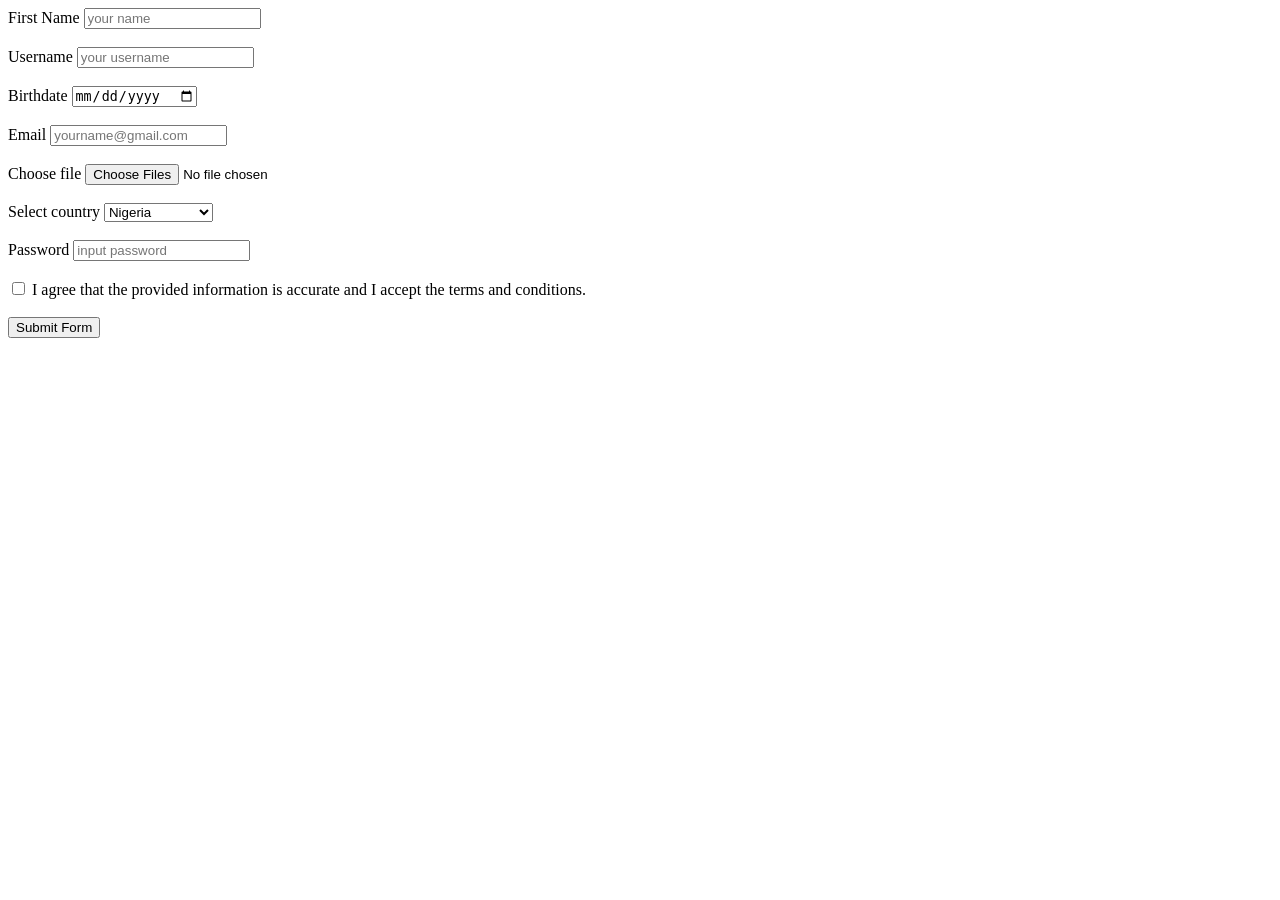
==== index.html @ 382ae007 "first commit" ====
<!DOCTYPE html>
<html lang="en">
  <head>
    <meta charset="UTF-8" />
    <title>Simple reg form</title>
  </head>
  <body>
    <form>
      <div>
        <label for="firstName">First Name</label>
        <input
          type="text"
          id="name"
          name="name"
          placeholder="your name"
          required
        />
      </div>

      <br />

      <div>
        <label for="username">Username</label>
        <input
          type="text"
          id="username"
          name="username"
          placeholder="your username"
          required
        />
      </div>

      <br />

      <div>
        <label for="birthdate">Birthdate</label>
        <input 
        type="date" 
        id="birthdate" 
        name="birthdate" />
      </div>

      <br />

      <div>
        <label for="email">Email</label>
        <input
          type="email"
          id="email"
          name="email"
          placeholder="yourname@gmail.com"
          required
        />
      </div>

      <br />

      <div>
        <label for="file-upload">Choose file</label>
        <input 
        type="file" 
        id="file-upload" 
        name="file-upload" 
        multiple />
      </div>

      <br />

      <div>
        <label for="country">Select country</label>
        <select 
        name="country" 
        id="country" required>
          <option 
          value="country">Nigeria</option>
          <option 
          value="country">Bene Republic</option>
        </select>
      </div>

      <br />

      <div>
        <label for="password">Password</label>
        <input
          type="password"
          id="password"
          name="password"
          placeholder="input password"
        />
      </div>

      <br />

      <div>
        <label>
          <input 
          type="checkbox" 
          id="agreement" 
          name="agreement" required />
          I agree that the provided information is accurate and I accept the
          terms and conditions.
        </label>
      </div>

      <br />

      <div>
        <button type="submit">Submit Form</button>
      </div>
    </form>
  </body>
</html>
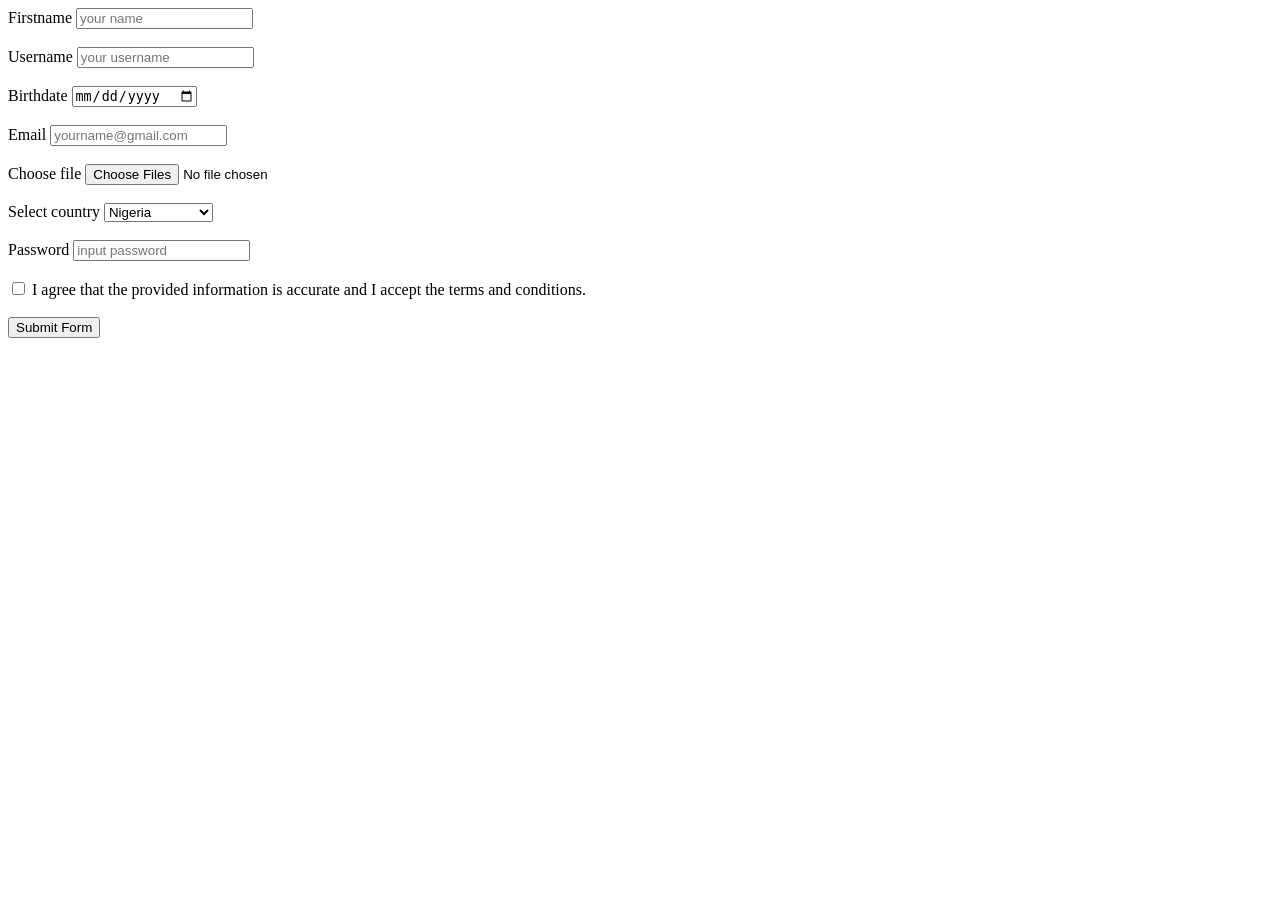
==== commit 39d22d69: "first commit" ====
--- a/index.html
+++ b/index.html
@@ -7,7 +7,7 @@
   <body>
     <form>
       <div>
-        <label for="firstName">First Name</label>
+        <label for="firstname">Firstname</label>
         <input
           type="text"
           id="name"
@@ -72,9 +72,9 @@
         name="country" 
         id="country" required>
           <option 
-          value="country">Nigeria</option>
+          value="Nigeria">Nigeria</option>
           <option 
-          value="country">Bene Republic</option>
+          value="Bene republic">Bene Republic</option>
         </select>
       </div>
 
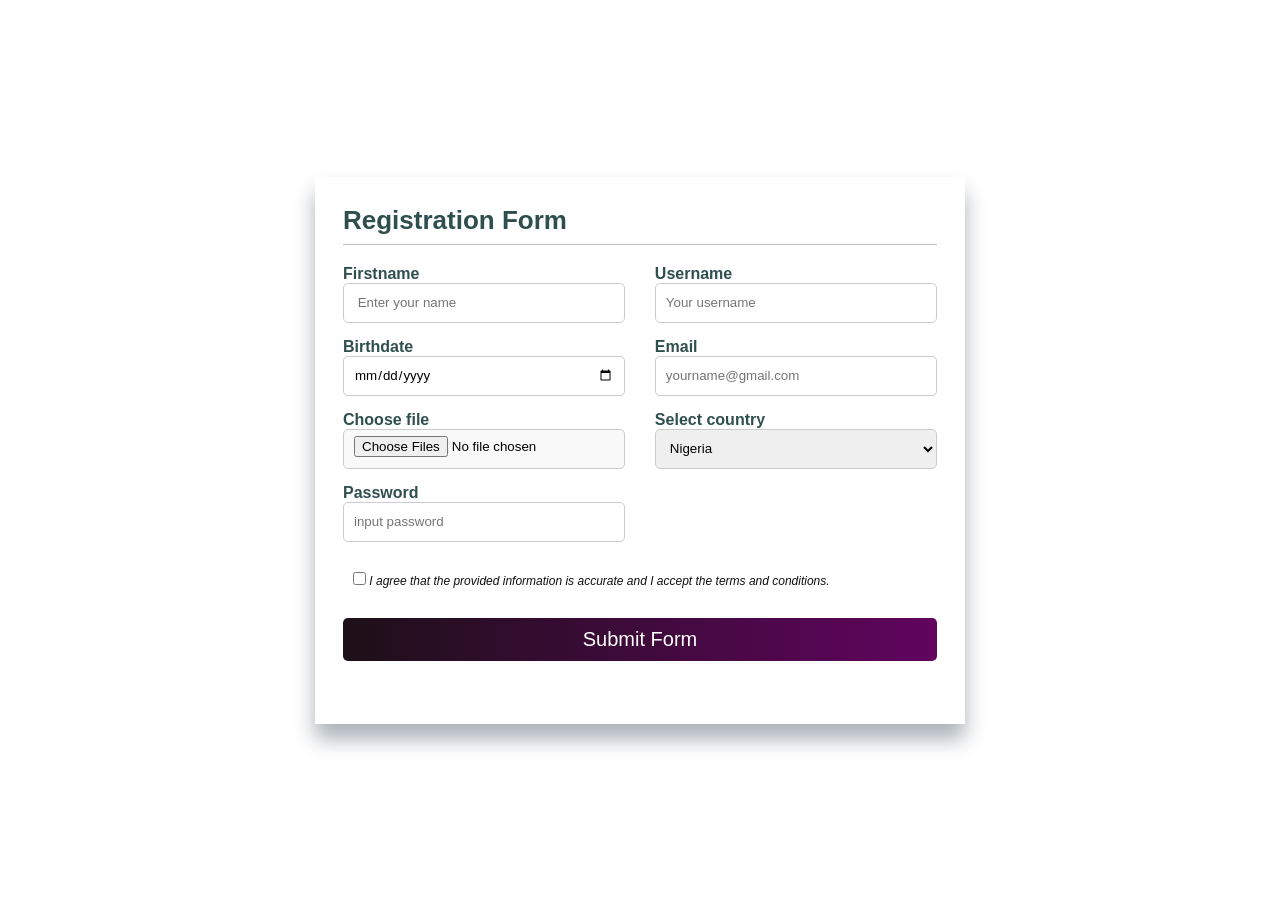
==== commit 1a01e781: "First commit" ====
--- a/index.html
+++ b/index.html
@@ -3,111 +3,87 @@
   <head>
     <meta charset="UTF-8" />
     <title>Simple reg form</title>
+    <link rel="stylesheet" href="style.css" />
   </head>
   <body>
-    <form>
-      <div>
-        <label for="firstname">Firstname</label>
-        <input
-          type="text"
-          id="name"
-          name="name"
-          placeholder="your name"
-          required
-        />
-      </div>
+    <div class="container">
+      <form action="" method="post">
+        <h2>Registration Form</h2>
+        <div class="content">
+          <div class="input-box">
+            <label for="firstname">Firstname</label>
+            <input
+              type="text"
+              id="name"
+              name="name"
+              placeholder=" Enter your name"
+              required
+            />
+          </div>
 
-      <br />
+          <div class="input-box">
+            <label for="username">Username</label>
+            <input
+              type="text"
+              id="username"
+              name="username"
+              placeholder="Your username"
+              required
+            />
+          </div>
 
-      <div>
-        <label for="username">Username</label>
-        <input
-          type="text"
-          id="username"
-          name="username"
-          placeholder="your username"
-          required
-        />
-      </div>
+          <div class="input-box">
+            <label for="birthdate">Birthdate</label>
+            <input type="date" id="birthdate" name="birthdate" />
+          </div>
 
-      <br />
+          <div class="input-box">
+            <label for="email">Email</label>
+            <input
+              type="email"
+              id="email"
+              name="email"
+              placeholder="yourname@gmail.com"
+              required
+            />
+          </div>
 
-      <div>
-        <label for="birthdate">Birthdate</label>
-        <input 
-        type="date" 
-        id="birthdate" 
-        name="birthdate" />
-      </div>
+          <div class="input-box">
+            <label for="file-upload">Choose file</label>
+            <input type="file" id="file-upload" name="file-upload" multiple />
+          </div>
 
-      <br />
+          <div class="input-box">
+            <label for="country">Select country</label>
+            <select name="country" id="country" required>
+              <option value="Nigeria">Nigeria</option>
+              <option value="Bene republic">Bene Republic</option>
+            </select>
+          </div>
 
-      <div>
-        <label for="email">Email</label>
-        <input
-          type="email"
-          id="email"
-          name="email"
-          placeholder="yourname@gmail.com"
-          required
-        />
-      </div>
+          <div class="input-box">
+            <label for="password">Password</label>
+            <input
+              type="password"
+              id="password"
+              name="password"
+              placeholder="input password"
+            />
+          </div>
 
-      <br />
+          <div class="alert">
+            <label>
+              <input type="checkbox" id="agreement" name="agreement" required />
+              I agree that the provided information is accurate and I accept the
+              terms and conditions.
+            </label>
+          </div>
 
-      <div>
-        <label for="file-upload">Choose file</label>
-        <input 
-        type="file" 
-        id="file-upload" 
-        name="file-upload" 
-        multiple />
-      </div>
-
-      <br />
-
-      <div>
-        <label for="country">Select country</label>
-        <select 
-        name="country" 
-        id="country" required>
-          <option 
-          value="Nigeria">Nigeria</option>
-          <option 
-          value="Bene republic">Bene Republic</option>
-        </select>
-      </div>
-
-      <br />
-
-      <div>
-        <label for="password">Password</label>
-        <input
-          type="password"
-          id="password"
-          name="password"
-          placeholder="input password"
-        />
-      </div>
-
-      <br />
-
-      <div>
-        <label>
-          <input 
-          type="checkbox" 
-          id="agreement" 
-          name="agreement" required />
-          I agree that the provided information is accurate and I accept the
-          terms and conditions.
-        </label>
-      </div>
-
-      <br />
-
-      <div>
-        <button type="submit">Submit Form</button>
-      </div>
-    </form>
+          <div class="button-container">
+            <button type="submit">Submit Form</button>
+          </div>
+        </div>
+      </form>
+    </div>
   </body>
 </html>
--- a/style.css
+++ b/style.css
@@ -0,0 +1,101 @@
+* {
+  margin: 0;
+  padding: 0;
+  box-sizing: border-box;
+  font-family: sans-serif;
+}
+body {
+  display: flex;
+  align-items: center;
+  justify-content: center;
+  height: 100vh;
+  margin: 0;
+  background-image: url(https://images.unsplash.com/photo-1522125670776-3c7abb882bc2?q=80&w=1470&auto=format&fit=crop&ixlib=rb-4.0.3&ixid=M3wxMjA3fDB8MHxwaG90by1wYWdlfHx8fGVufDB8fHx8fA%3D%3D);
+  background-size: cover;
+  background-position: center;
+  background-repeat: no-repeat;
+}
+.container {
+  max-width: 650px;
+  padding: 28px;
+  margin: 0, 28px;
+  box-shadow: 0 15px 20px #abb2b9;
+}
+h2 {
+  font-size: 26px;
+  font-weight: 600;
+  text-align: left;
+  color: #2f4f4f;
+  padding-bottom: 8px;
+  border-bottom: 1px solid silver;
+}
+.content {
+  display: flex;
+  flex-wrap: wrap;
+  justify-content: space-between;
+  padding: 20px 0;
+}
+.input-box {
+  display: flex;
+  flex-wrap: wrap;
+  width: 50%;
+  padding-bottom: 15px;
+}
+.input-box:nth-child(2n) {
+  justify-content: end;
+}
+
+.input-box label {
+  width: 95%;
+  color: #2f4f4f;
+  font-weight: bold;
+  margin: 5px o;
+}
+.input-box input,
+.input-box select {
+  height: 40px;
+  width: 95%;
+  padding: 0 10px;
+  border-radius: 5px;
+  border: 1px solid #ccc;
+  outline: none;
+}
+.input-box input {
+  height: 40px;
+  width: 95%;
+  padding: 0 10px;
+  border-radius: 5px;
+  border: 1px solid #ccc;
+  outline: none;
+}
+.input-box input[type="file"] {
+  width: 95%;
+  padding: 6px 10px;
+  border-radius: 5px;
+  border: 1px solid #ccc;
+  outline: none;
+  background-color: #f9f9f9;
+}
+.alert {
+  font-size: 12px;
+  font-style: italic;
+  color: rgb(17, 17, 17);
+  margin: 5px 0;
+  padding: 10px;
+}
+.button-container {
+  margin: 15px 0;
+  width: 100%;
+}
+.button-container button {
+  width: 100%;
+  padding: 10px;
+  font-size: 20px;
+  color: #fff;
+  border: none;
+  border-radius: 5px;
+  background-image: linear-gradient(to right, #1d1018, #61045f);
+}
+.button-container button:hover {
+  background-image: linear-gradient(to right, #61045f, #1d1018);
+}
